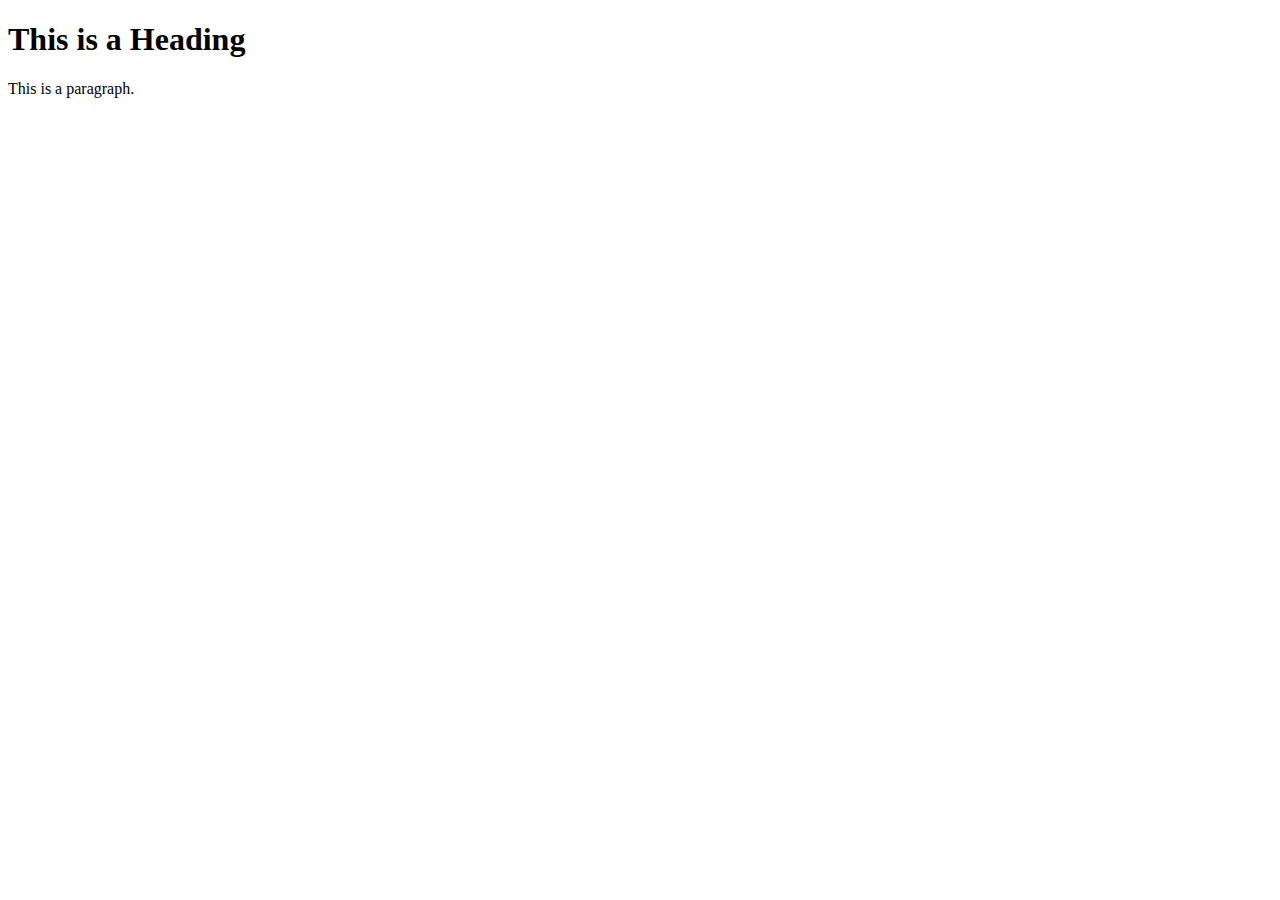
==== experience.html @ a73457ff "adding an experience page" ====
<!DOCTYPE html>
<html>
<head>
    <title>Experience</title>
    <link rel="stylesheet" href="experience-styles.css">
    <link href="file:///Users/janellezuccarini/Sites/Project%20files/techdegree-project-1/experience.html" rel="stylesheet">
</head>
<body>

<h1>This is a Heading</h1>
<p>This is a paragraph.</p>

</body>
</html>
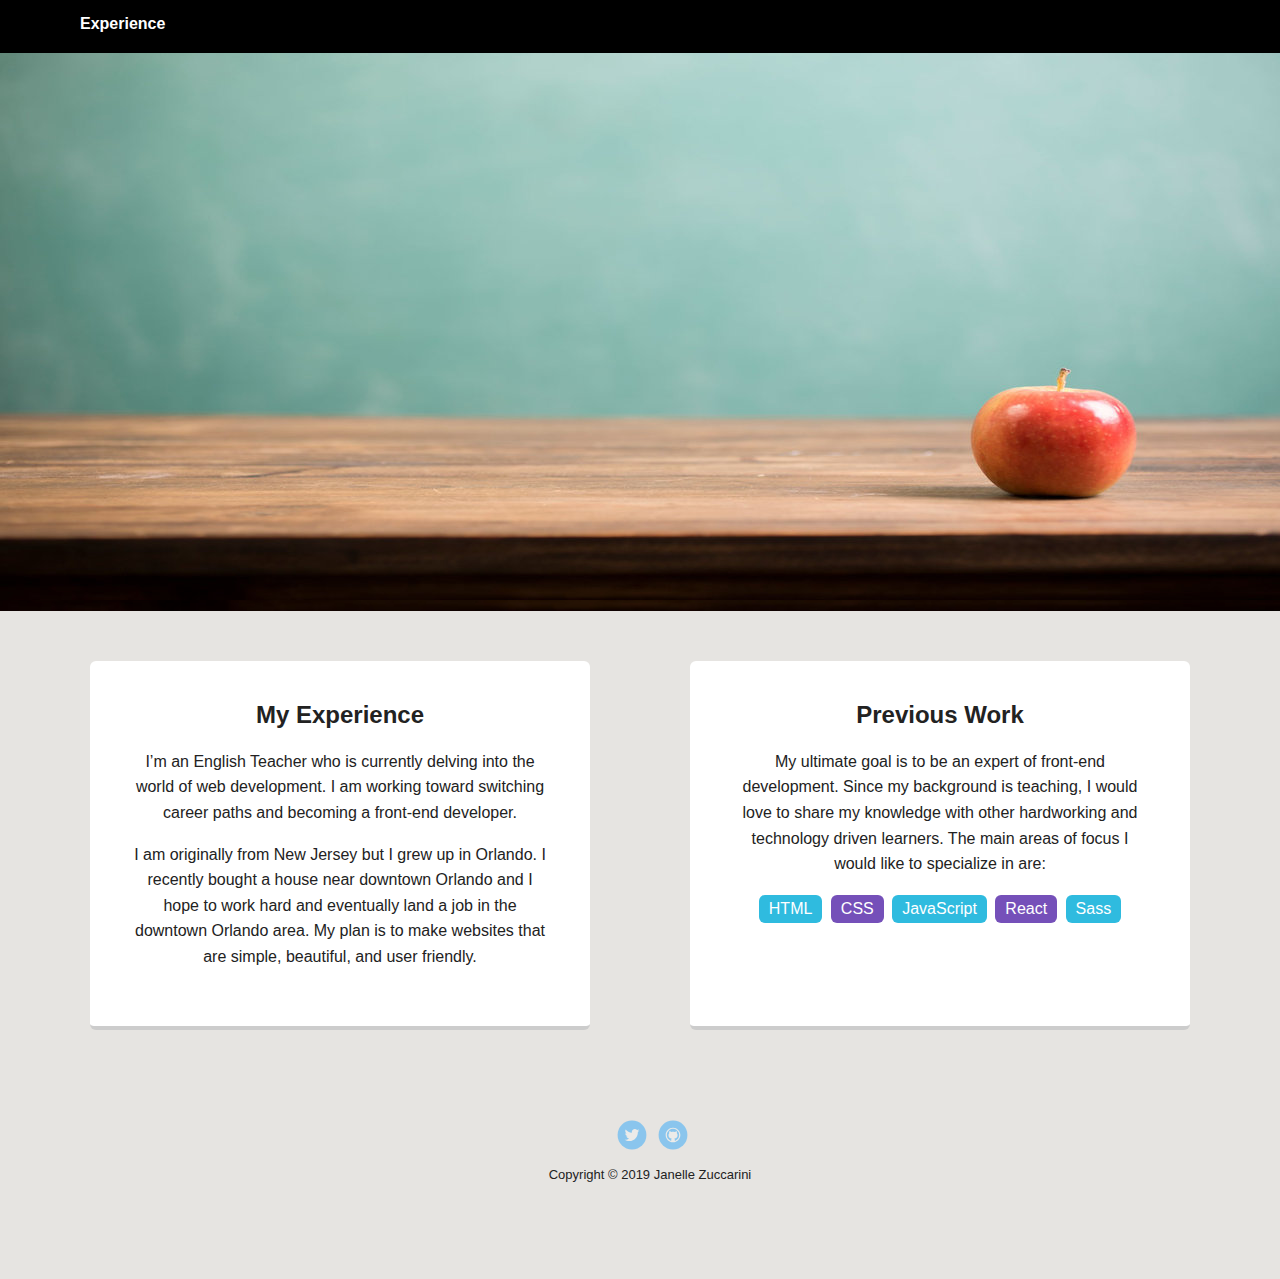
==== commit bc2cf19f: "fixing photo for background image on experience.html" ====
--- a/experience.html
+++ b/experience.html
@@ -1,14 +1,49 @@
 <!DOCTYPE html>
 <html>
 <head>
-    <title>Experience</title>
+    <title>My Experience</title>
     <link rel="stylesheet" href="experience-styles.css">
     <link href="file:///Users/janellezuccarini/Sites/Project%20files/techdegree-project-1/experience.html" rel="stylesheet">
 </head>
 <body>
 
-<h1>This is a Heading</h1>
-<p>This is a paragraph.</p>
+        <div class="main-nav">
+                <ul class="nav">
+                  <li class="name">Experience</li>
+                </ul>
+            </div>
+
+    <header>
+        <img src="images/schools.jpg" alt="backboard and an apple" class="profile-image">
+    </header>
+
+    <main class="flex">
+        <div class="card">
+            <h2>My Experience</h2>
+            <p>I’m an English Teacher who is currently delving into the world of web development. I am working toward switching career paths and becoming a front-end developer.</p>
+            <p>I am originally from New Jersey but I grew up in Orlando. I recently bought a house near downtown Orlando and I hope to work hard and eventually land a job in the downtown Orlando area. My plan is to make websites that are simple, beautiful, and user friendly. </p>
+        </div>
+
+    <div class="card">
+        <h2>Previous Work</h2>
+        <p>My ultimate goal is to be an expert of front-end development. Since my background is teaching, I would love to share my knowledge with other hardworking and technology driven learners. The main areas of focus I would like to specialize in are:</p>
+        <ul class="skills">
+            <li>HTML</li>
+            <li>CSS</li>
+            <li>JavaScript</li>
+            <li>React</li>
+            <li>Sass</li>
+        </ul>
+    </div> 
+
+    </main>
+    <footer>
+        <ul>
+            <li><a href="https://twitter.com/janellezucc" class="social twitter">Twitter</a></li>
+            <li><a href="https://github.com/janellezucc" class="social github">Github</a></li>
+        </ul>
+        <p class="copyright"><small>Copyright &copy; 2019 Janelle Zuccarini</small></p>
+    </footer>
 
 </body>
 </html>--- a/experience-styles.css
+++ b/experience-styles.css
@@ -0,0 +1,183 @@
+/* Global Layout Set-up */
+* { 
+    box-sizing: border-box;
+  }
+    
+  body {
+    margin: 0;
+    padding: 0;
+    text-align: center;
+    font-family: 'Arial Narrow', sans-serif;
+    color: #222;
+    background: #e6e4e1; 
+  }
+  /* Link Styles */
+  
+  a {
+    text-decoration: none;
+    color: #999;
+  }
+  a:hover {
+    color: #6633ff;
+  }
+
+  /* Section Styles */
+
+  .main-nav {
+    width: 100%;
+    background: black;
+    min-height: 30px;
+    padding: 10px;
+    position: fixed;
+    text-align: center;
+  }
+  .nav {
+    display: flex;
+    justify-content: space-around;
+    font-weight: 700;
+    list-style-type: none;
+    margin: 0 auto;
+    padding: 0;
+  }
+  
+  .nav .name {
+      display: block;
+      margin-right: auto;
+      color: white;
+  }
+  .nav li {
+    padding: 5px 10px 10px 10px;
+  }
+  .nav a {
+    transition: all .5s;
+  }
+  .nav a:hover {
+    color: white
+  }
+
+  header {
+    background: url('images/schools.jpg') no-repeat top center ;
+    background-size: cover;
+    overflow: hidden;
+    padding: 0px;
+  }
+
+  header {
+    line-height: 2;
+  }
+
+  .card {
+    margin: 30px;
+    padding: 20px 40px 40px;
+    max-width: 500px;
+    text-align: center;
+    background: #fff;
+    border-bottom: 4px solid #ccc;
+    border-radius: 6px;
+    transition: all .5s;
+  }
+
+  .card:hover {
+    border-color: #eb6223;
+  }
+
+  ul.skills {
+    padding: 0;
+    text-align: center;
+  }
+  
+  .skills li {
+    border-radius: 6px;
+    display: inline-block;
+    background: #7550b9;
+    color: white;
+    padding: 5px 10px;
+    margin: 2px;
+  }
+  
+  .skills li:nth-child(odd) {
+    background: #2fbbdf;
+  }
+  
+  footer {
+    width: 100%;
+    min-height: 30px;
+    padding: 20px 0 40px 20px;
+  }
+  
+  footer .copyright {
+    top: -8px;
+    font-size: .75em;
+  }
+  
+  footer ul {
+    list-style-type: none;
+    margin: 0;
+    padding: 0;
+  }
+  
+  footer ul li {
+    display: inline-block;
+  }
+  
+  a.social {
+    display: inline-block;
+    text-indent: -9999px;
+    margin-left: 5px;
+    width: 30px;
+    height: 30px;
+    background-size: 30px 30px;
+    opacity: .4;
+    transition: all .5s;
+  }
+  a.twitter {
+    background-image: url(images/twitter.svg);
+  }
+  
+  a.github {
+    background-image: url(images/github.svg);
+  }
+  a.social:hover {
+    opacity: 1;
+  }
+  .clearfix {
+    clear: both;
+  }
+
+  /* Styles for larger screens */
+@media screen and (min-width: 720px) {
+  
+    .flex {
+        display: -ms-flexbox;      /* TWEENER - IE 10 */
+        display: flex; 
+        max-width: 1200px;
+        -ms-flex-pack: distribute;
+        justify-content: space-around;
+        margin: 0 auto;
+    }
+  
+    header {
+      min-height: 470px;
+    }
+  
+    .nav {
+      max-width: 1200px;
+      padding: 0 30px;
+    }
+  
+  
+    main {
+      padding-top: 20px;
+    }
+  
+    main p {
+      line-height: 1.6em;
+    }
+  
+    footer {
+      font-size: 1.3em;
+      max-width: 1200px;
+      margin: 40px auto;
+    }
+  
+  }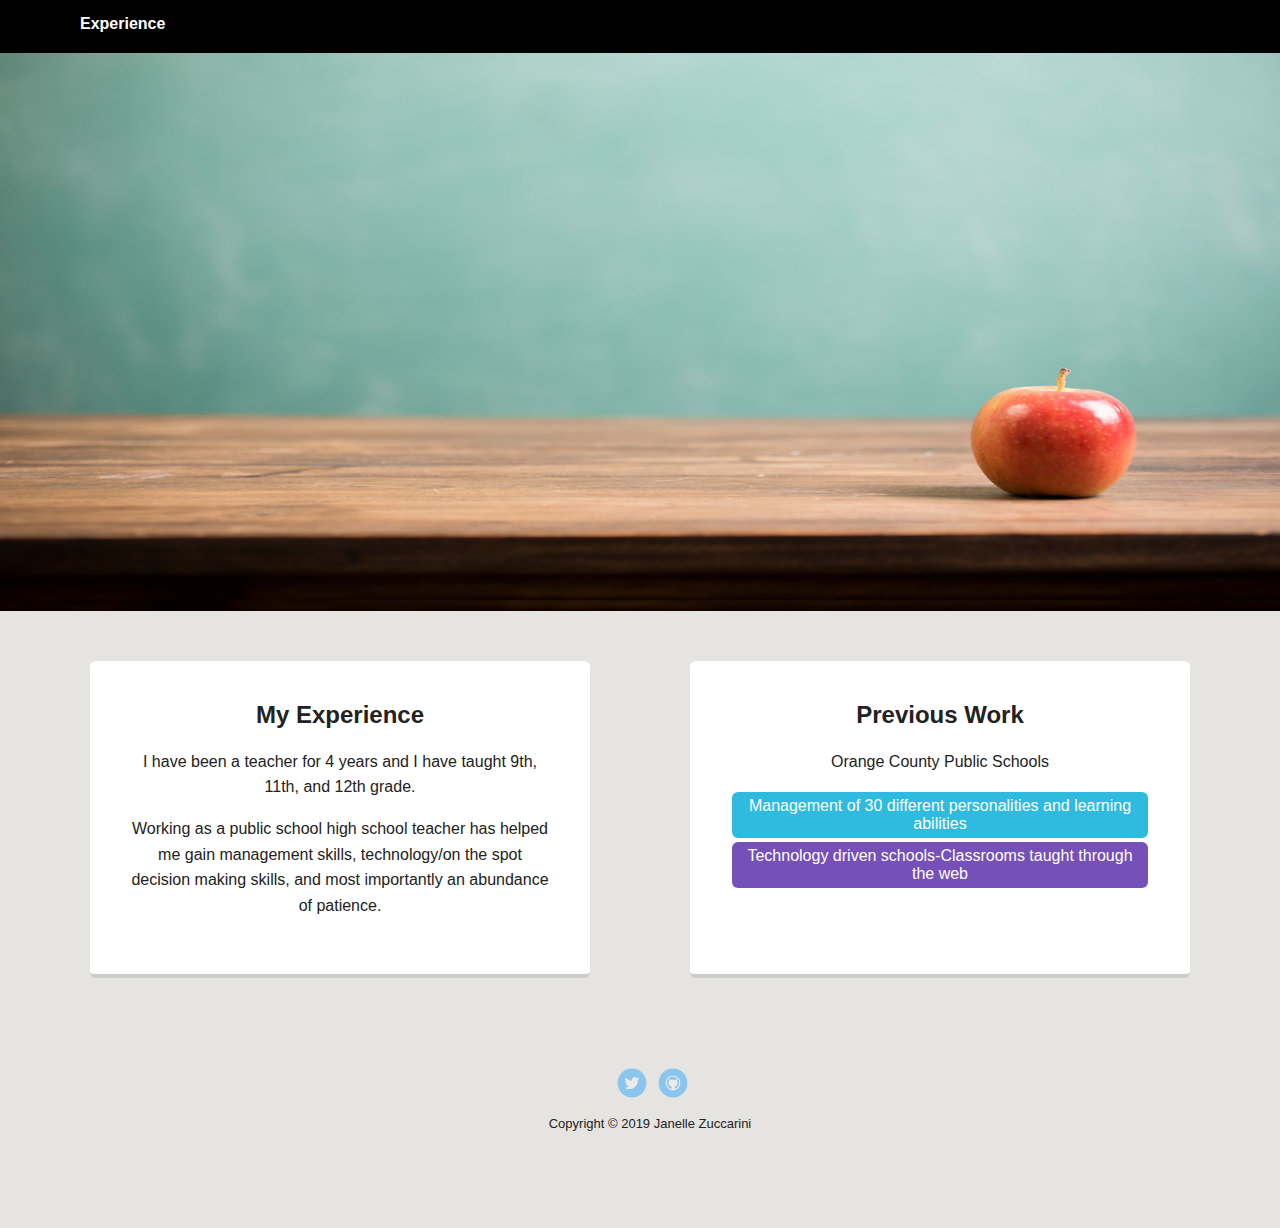
==== commit 8780aa0e: "Changing information on experience" ====
--- a/experience.html
+++ b/experience.html
@@ -20,19 +20,16 @@
     <main class="flex">
         <div class="card">
             <h2>My Experience</h2>
-            <p>I’m an English Teacher who is currently delving into the world of web development. I am working toward switching career paths and becoming a front-end developer.</p>
-            <p>I am originally from New Jersey but I grew up in Orlando. I recently bought a house near downtown Orlando and I hope to work hard and eventually land a job in the downtown Orlando area. My plan is to make websites that are simple, beautiful, and user friendly. </p>
+            <p>I have been a teacher for 4 years and I have taught 9th, 11th, and 12th grade. </p>
+            <p>Working as a public school high school teacher has helped me gain management skills, technology/on the spot decision making skills, and most importantly an abundance of patience. </p>
         </div>
 
     <div class="card">
         <h2>Previous Work</h2>
-        <p>My ultimate goal is to be an expert of front-end development. Since my background is teaching, I would love to share my knowledge with other hardworking and technology driven learners. The main areas of focus I would like to specialize in are:</p>
+        <p>Orange County Public Schools</p>
         <ul class="skills">
-            <li>HTML</li>
-            <li>CSS</li>
-            <li>JavaScript</li>
-            <li>React</li>
-            <li>Sass</li>
+            <li>Management of 30 different personalities and learning abilities</li>
+            <li>Technology driven schools-Classrooms taught through the web</li>
         </ul>
     </div> 
 
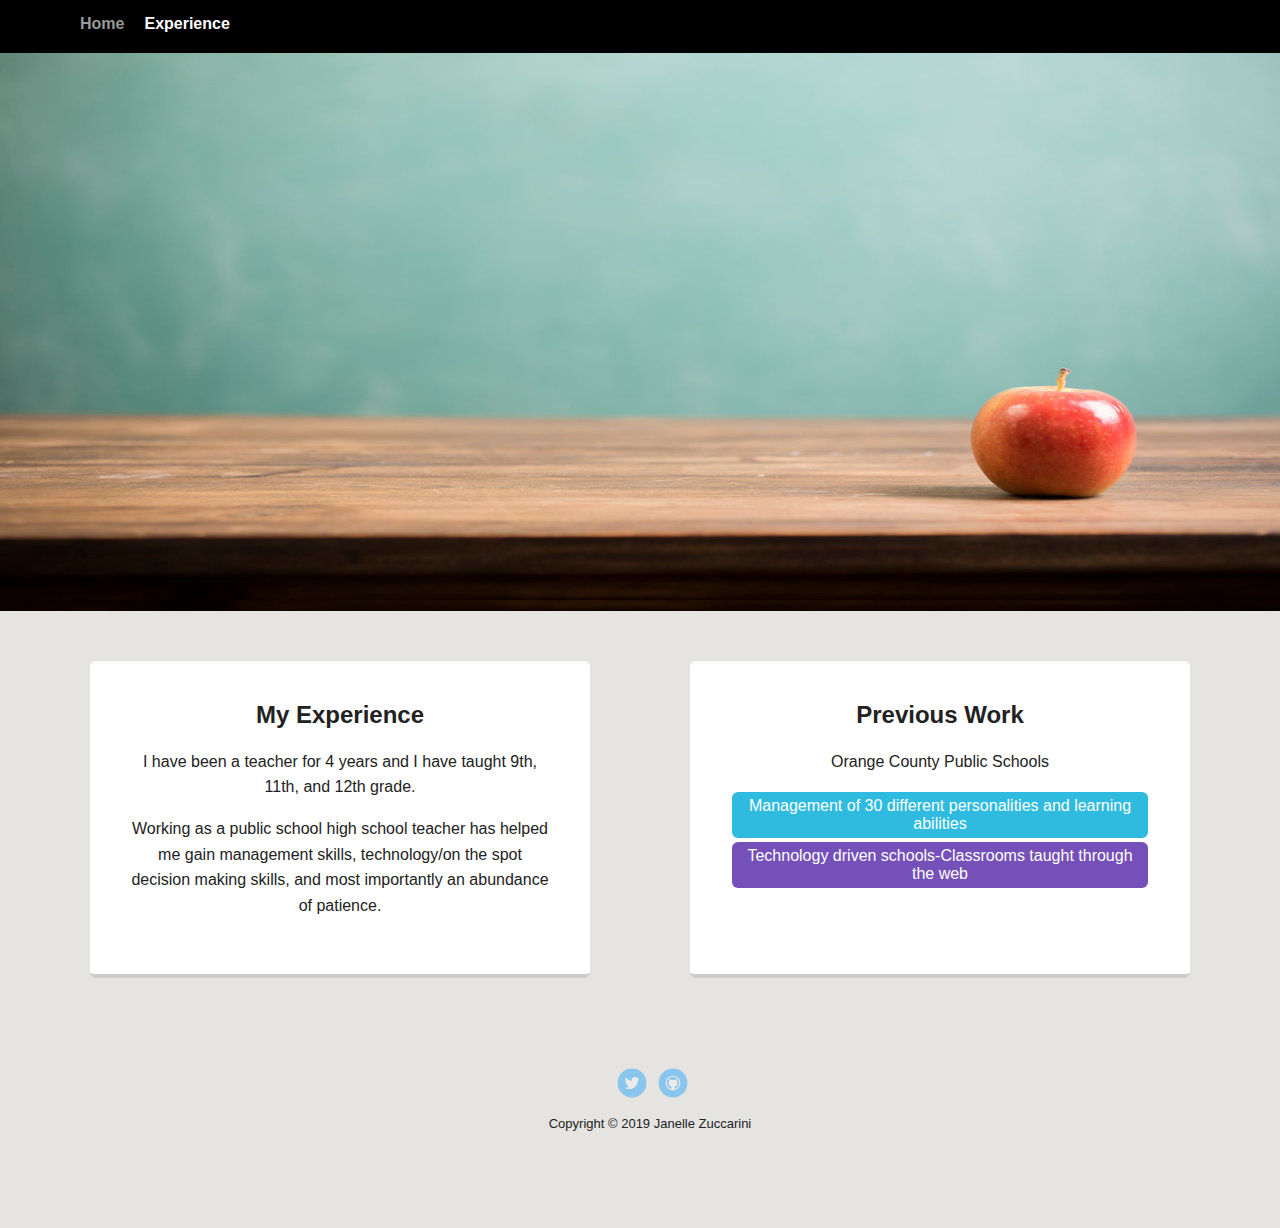
==== commit df9c2de8: "made a link back to my home page" ====
--- a/experience.html
+++ b/experience.html
@@ -9,7 +9,8 @@
 
         <div class="main-nav">
                 <ul class="nav">
-                  <li class="name">Experience</li>
+                    <li><a href="index.html">Home</a></li>
+                    <li class="name">Experience</li>
                 </ul>
             </div>
 
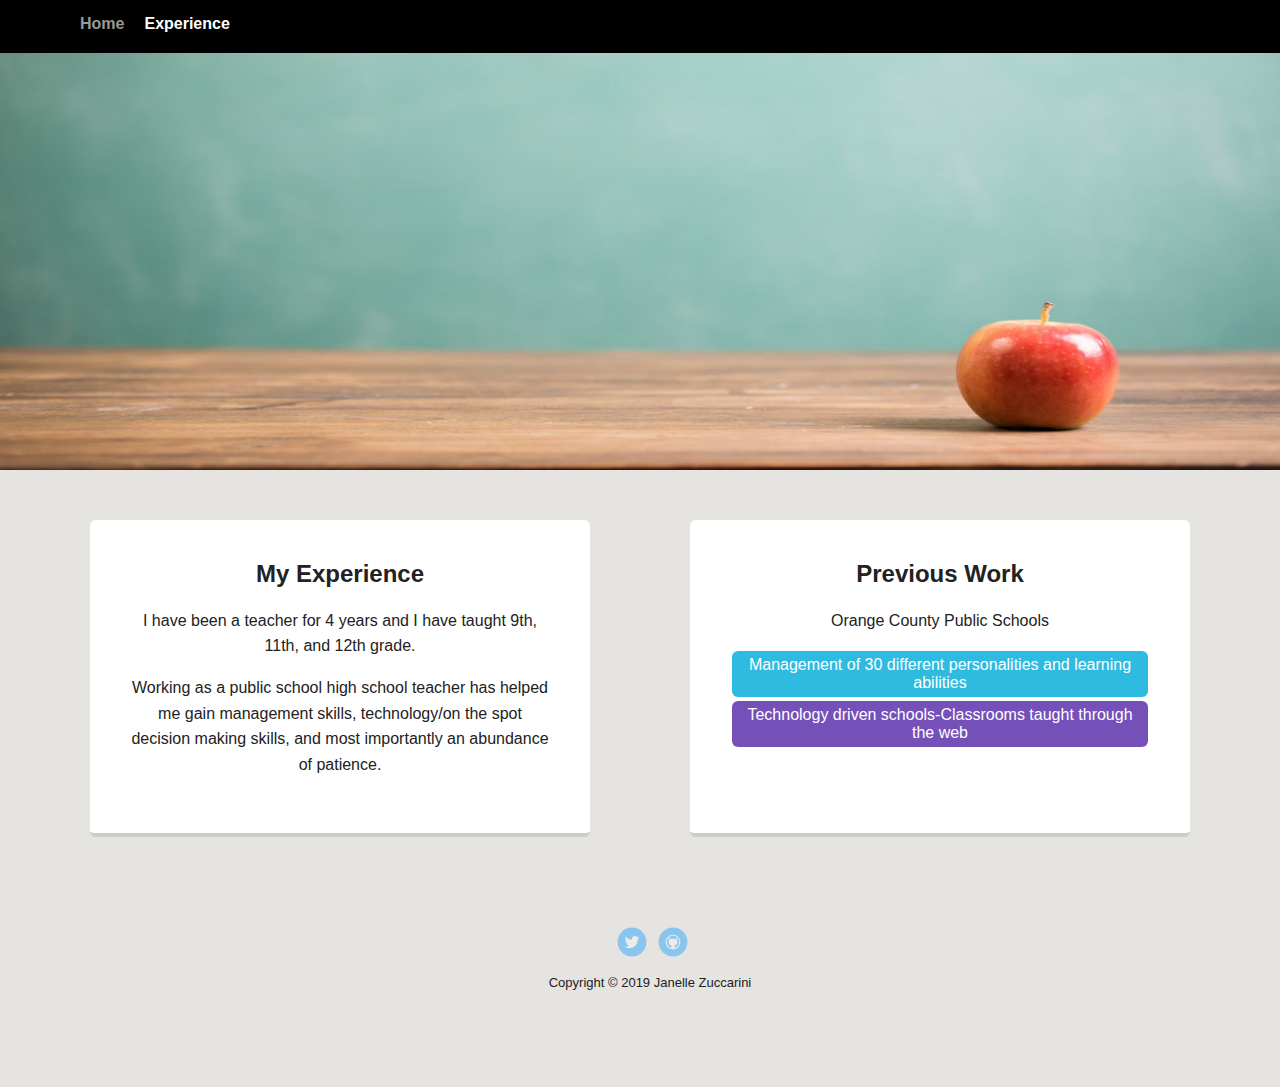
==== commit ccac536d: "changing the image display" ====
--- a/experience.html
+++ b/experience.html
@@ -15,7 +15,7 @@
             </div>
 
     <header>
-        <img src="images/schools.jpg" alt="backboard and an apple" class="profile-image">
+            
     </header>
 
     <main class="flex">
--- a/experience-styles.css
+++ b/experience-styles.css
@@ -60,6 +60,7 @@
     background-size: cover;
     overflow: hidden;
     padding: 0px;
+    background-position: center;
   }
 
   header {
